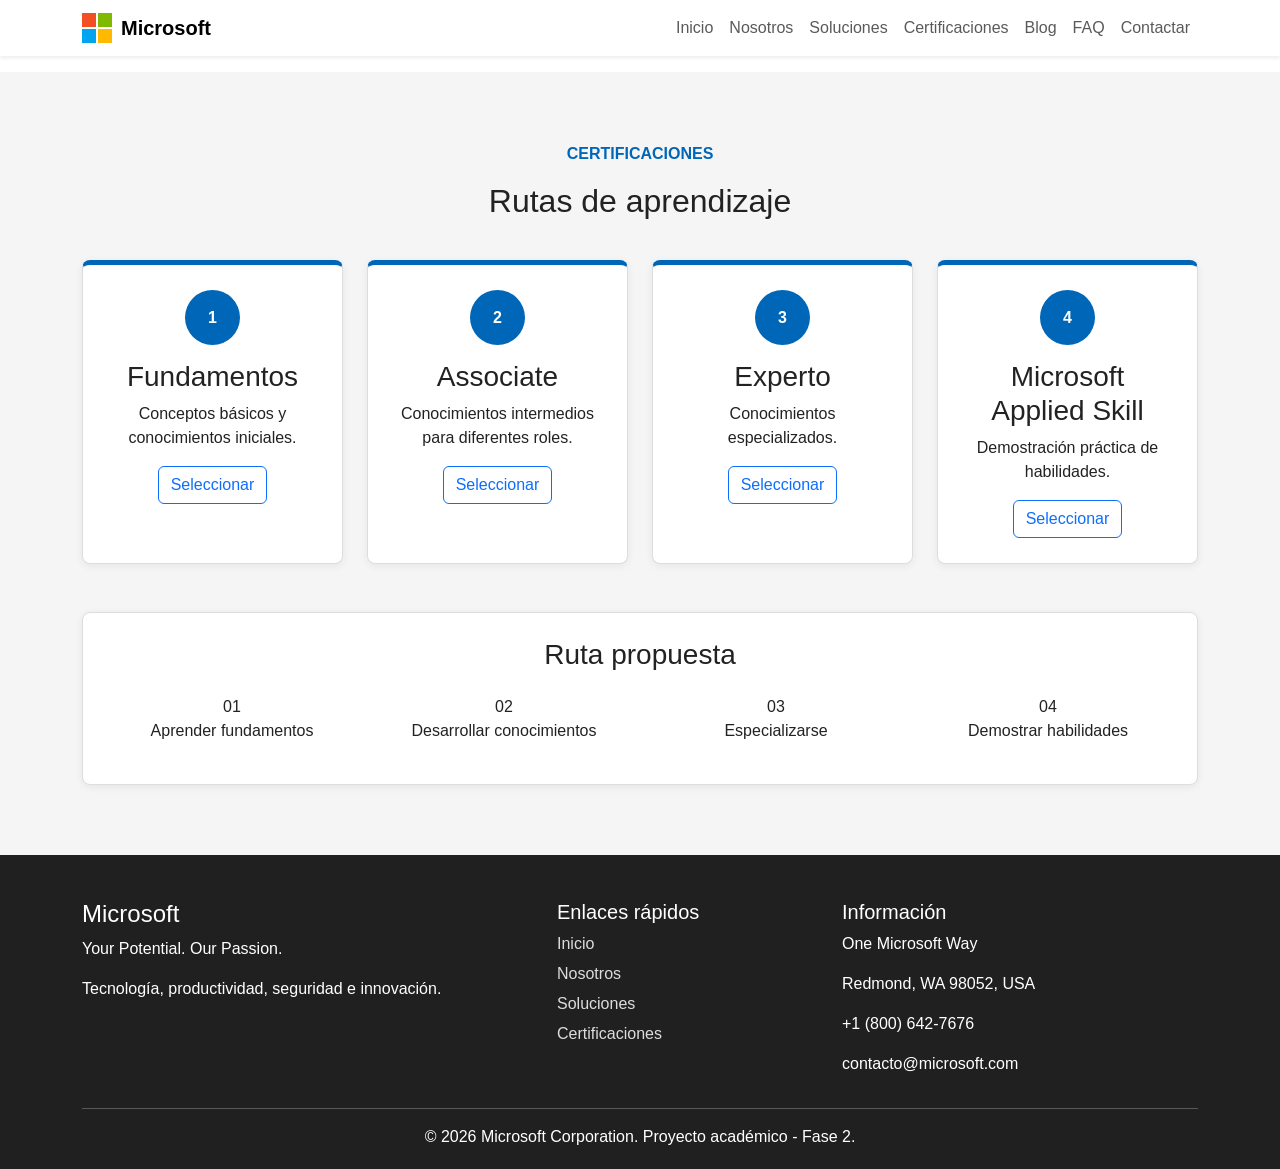
==== certificaciones.html @ e2e1c402 "Primer Commit" ====
<!DOCTYPE html>
<html lang="es">

<head>
    <meta charset="UTF-8">
    <meta name="viewport" content="width=device-width, initial-scale=1.0">
    <title>Certificaciones | Microsoft</title>
    <link href="https://cdn.jsdelivr.net/npm/bootstrap@5.3.3/dist/css/bootstrap.min.css" rel="stylesheet">
    <link href="https://cdn.jsdelivr.net/npm/bootstrap-icons@1.11.3/font/bootstrap-icons.css" rel="stylesheet">
    <link rel="stylesheet" href="public/css/estilosGenerales.css">
    <link rel="stylesheet" href="public/css/certificaciones.css">
</head>

<body>
    <header>
        <nav class="navbar navbar-expand-lg navbar-light bg-white shadow-sm fixed-top">
            <div class="container"><a class="navbar-brand d-flex align-items-center" href="index.html">
                    <div class="logoMicrosoft"><span class="rojo"></span><span class="verde"></span><span
                            class="azul"></span><span class="amarillo"></span></div><strong>Microsoft</strong>
                </a><button class="navbar-toggler" type="button" data-bs-toggle="collapse"
                    data-bs-target="#menuPrincipal"><span class="navbar-toggler-icon"></span></button>
                <div class="collapse navbar-collapse" id="menuPrincipal">
                    <ul class="navbar-nav ms-auto">
                        <li class="nav-item"><a class="nav-link" href="index.html">Inicio</a></li>
                        <li class="nav-item"><a class="nav-link" href="nosotros.html">Nosotros</a></li>
                        <li class="nav-item"><a class="nav-link" href="soluciones.html">Soluciones</a></li>
                        <li class="nav-item"><a class="nav-link" href="certificaciones.html">Certificaciones</a></li>
                        <li class="nav-item"><a class="nav-link" href="blog.html">Blog</a></li>
                        <li class="nav-item"><a class="nav-link" href="faq.html">FAQ</a></li>
                        <li class="nav-item"><a class="nav-link" href="contacto.html">Contactar</a></li>
                    </ul>
                </div>
            </div>
        </nav>
    </header>
    <main>
        <section class="seccion seccionGris">
            <div class="container">
                <div class="tituloSeccion">
                    <p>CERTIFICACIONES</p>
                    <h2>Rutas de aprendizaje</h2>
                </div>
                <div class="row g-4">
                    <div class="col-md-6 col-lg-3">
                        <article class="tarjeta nivelCard">
                            <div class="nivelNumero">1</div>
                            <h3>Fundamentos</h3>
                            <p>Conceptos básicos y conocimientos iniciales.</p><button
                                class="btn btn-outline-primary botonCertificacion">Seleccionar</button>
                        </article>
                    </div>
                    <div class="col-md-6 col-lg-3">
                        <article class="tarjeta nivelCard">
                            <div class="nivelNumero">2</div>
                            <h3>Associate</h3>
                            <p>Conocimientos intermedios para diferentes roles.</p><button
                                class="btn btn-outline-primary botonCertificacion">Seleccionar</button>
                        </article>
                    </div>
                    <div class="col-md-6 col-lg-3">
                        <article class="tarjeta nivelCard">
                            <div class="nivelNumero">3</div>
                            <h3>Experto</h3>
                            <p>Conocimientos especializados.</p><button
                                class="btn btn-outline-primary botonCertificacion">Seleccionar</button>
                        </article>
                    </div>
                    <div class="col-md-6 col-lg-3">
                        <article class="tarjeta nivelCard">
                            <div class="nivelNumero">4</div>
                            <h3>Microsoft Applied Skill</h3>
                            <p>Demostración práctica de habilidades.</p><button
                                class="btn btn-outline-primary botonCertificacion">Seleccionar</button>
                        </article>
                    </div>
                </div>
                <div class="tarjeta rutaCertificacion mt-5">
                    <h3 class="text-center">Ruta propuesta</h3>
                    <div class="row text-center">
                        <div class="col-md-3 p-3">01<br>Aprender fundamentos</div>
                        <div class="col-md-3 p-3">02<br>Desarrollar conocimientos</div>
                        <div class="col-md-3 p-3">03<br>Especializarse</div>
                        <div class="col-md-3 p-3">04<br>Demostrar habilidades</div>
                    </div>
                </div>
            </div>
        </section>
    </main>
    <footer class="footer">
        <div class="container">
            <div class="row g-4">
                <div class="col-md-5">
                    <h4>Microsoft</h4>
                    <p>Your Potential. Our Passion.</p>
                    <p>Tecnología, productividad, seguridad e innovación.</p>
                </div>
                <div class="col-md-3">
                    <h5>Enlaces rápidos</h5><a href="index.html">Inicio</a><a href="nosotros.html">Nosotros</a><a
                        href="soluciones.html">Soluciones</a><a href="certificaciones.html">Certificaciones</a>
                </div>
                <div class="col-md-4">
                    <h5>Información</h5>
                    <p>One Microsoft Way</p>
                    <p>Redmond, WA 98052, USA</p>
                    <p>+1 (800) 642-7676</p>
                    <p>contacto@microsoft.com</p>
                </div>
            </div>
            <hr>
            <p class="text-center mb-0">© 2026 Microsoft Corporation. Proyecto académico - Fase 2.</p>
        </div>
    </footer>
    <script src="https://cdn.jsdelivr.net/npm/bootstrap@5.3.3/dist/js/bootstrap.bundle.min.js"></script>
    <script src="public/js/app.js"></script>
    <script src="public/js/certificaciones.js"></script>
</body>

</html>
---- public/css/estilosGenerales.css ----
/* Estilos compartidos */
:root {
    --rojoMicrosoft: #F25022;
    --verdeMicrosoft: #7FBA00;
    --azulMicrosoft: #00A4EF;
    --amarilloMicrosoft: #FFB900;
    --azulBoton: #0067b8;
    --grisClaro: #f5f5f5
}

* {
    box-sizing: border-box
}

body {
    font-family: "Segoe UI", Arial, sans-serif;
    margin: 0;
    padding-top: 72px;
    color: #222
}

.seccion {
    padding: 70px 0
}

.seccionGris {
    background: var(--grisClaro)
}

.tituloSeccion {
    text-align: center;
    margin-bottom: 40px
}

.tituloSeccion p {
    color: var(--azulBoton);
    font-weight: bold
}

.tarjeta {
    height: 100%;
    padding: 25px;
    background: #fff;
    border: 1px solid #ddd;
    border-radius: 8px;
    box-shadow: 0 2px 8px #0001
}

.tarjetaIcono {
    font-size: 35px;
    color: var(--azulBoton)
}

.btn-primary {
    background: var(--azulBoton);
    border-color: var(--azulBoton)
}

.logoMicrosoft {
    display: grid;
    grid-template-columns: 14px 14px;
    grid-template-rows: 14px 14px;
    gap: 2px;
    margin-right: 9px
}

.logoMicrosoft span {
    display: block
}

.rojo {
    background: var(--rojoMicrosoft)
}

.verde {
    background: var(--verdeMicrosoft)
}

.azul {
    background: var(--azulMicrosoft)
}

.amarillo {
    background: var(--amarilloMicrosoft)
}

.footer {
    background: #202020;
    color: #fff;
    padding: 45px 0 20px
}

.footer a {
    display: block;
    color: #ddd;
    text-decoration: none;
    margin-bottom: 6px
}

@media(max-width:768px) {
    body {
        padding-top: 68px
    }

    .seccion {
        padding: 50px 0
    }
}
---- public/css/certificaciones.css ----
/* Estilos exclusivos de Certificaciones */
.nivelCard {
    text-align: center;
    border-top: 5px solid var(--azulBoton)
}

.nivelNumero {
    width: 55px;
    height: 55px;
    margin: 0 auto 15px;
    border-radius: 50%;
    background: var(--azulBoton);
    color: #fff;
    display: flex;
    align-items: center;
    justify-content: center;
    font-weight: bold
}

.rutaCertificacion {
    margin-top: 40px
}
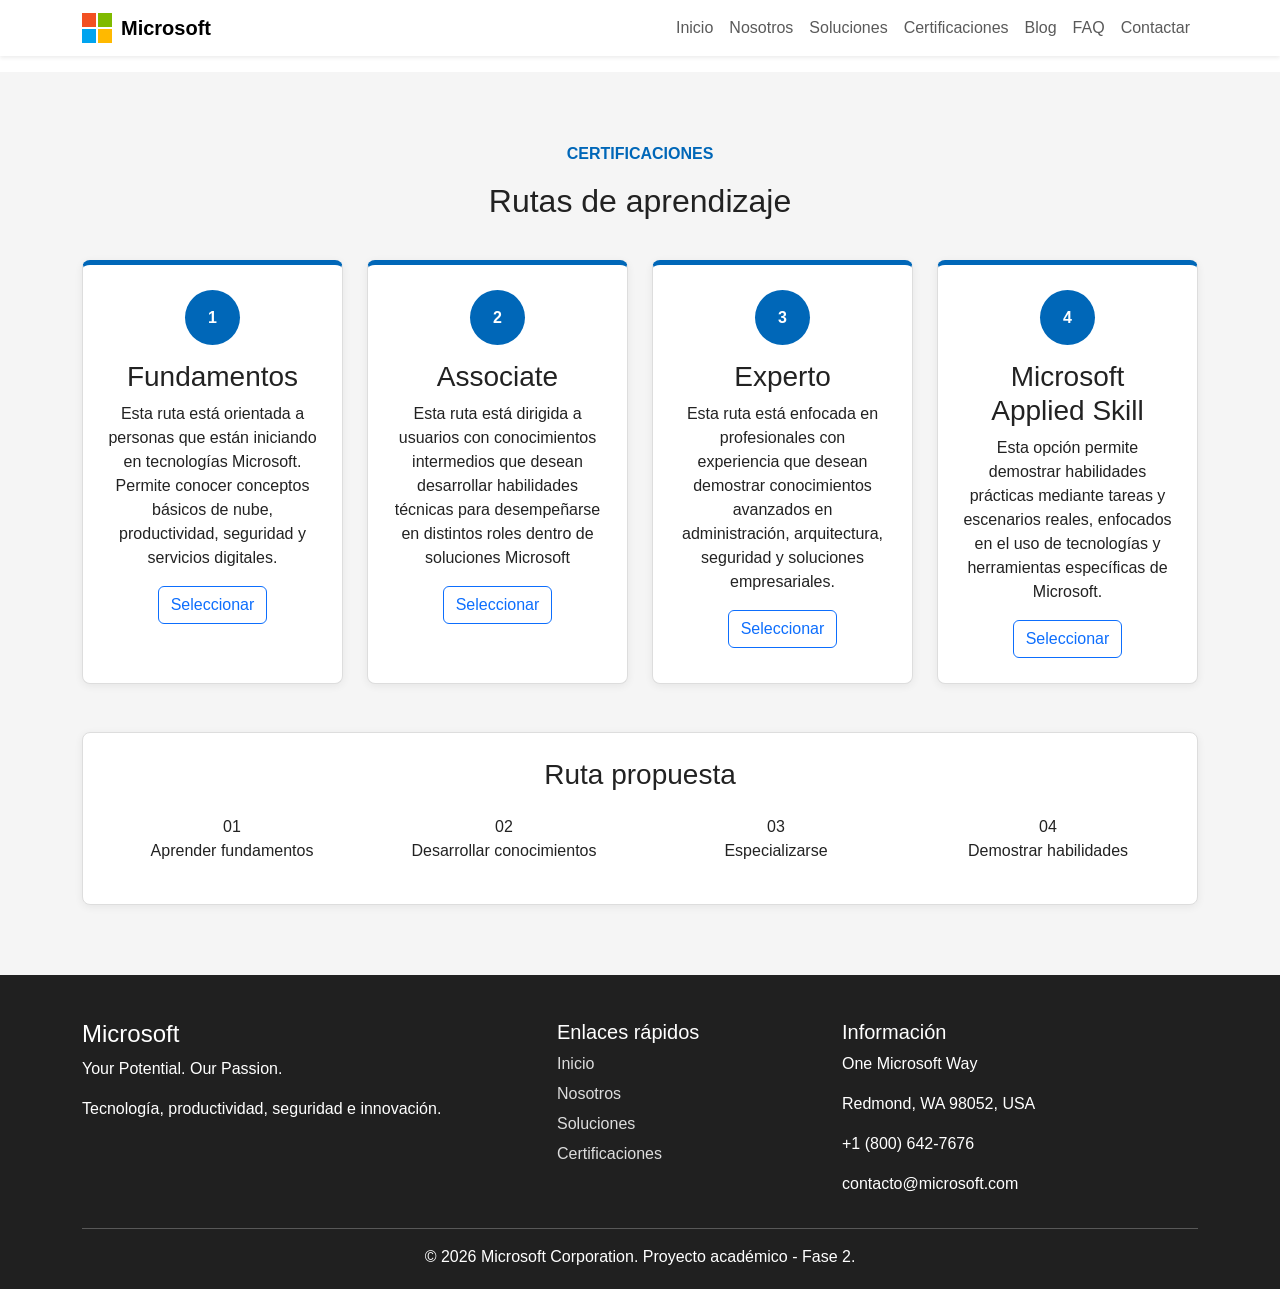
==== commit 576852fe: "Correcciones Sprint III" ====
--- a/certificaciones.html
+++ b/certificaciones.html
@@ -45,7 +45,8 @@
                         <article class="tarjeta nivelCard">
                             <div class="nivelNumero">1</div>
                             <h3>Fundamentos</h3>
-                            <p>Conceptos básicos y conocimientos iniciales.</p><button
+                            <p>Esta ruta está orientada a personas que están iniciando en tecnologías Microsoft.
+                               Permite conocer conceptos básicos de nube, productividad, seguridad y servicios digitales.</p><button
                                 class="btn btn-outline-primary botonCertificacion">Seleccionar</button>
                         </article>
                     </div>
@@ -53,7 +54,8 @@
                         <article class="tarjeta nivelCard">
                             <div class="nivelNumero">2</div>
                             <h3>Associate</h3>
-                            <p>Conocimientos intermedios para diferentes roles.</p><button
+                            <p>Esta ruta está dirigida a usuarios con conocimientos intermedios que desean desarrollar
+                               habilidades técnicas para desempeñarse en distintos roles dentro de soluciones Microsoft</p><button
                                 class="btn btn-outline-primary botonCertificacion">Seleccionar</button>
                         </article>
                     </div>
@@ -61,7 +63,8 @@
                         <article class="tarjeta nivelCard">
                             <div class="nivelNumero">3</div>
                             <h3>Experto</h3>
-                            <p>Conocimientos especializados.</p><button
+                            <p>Esta ruta está enfocada en profesionales con experiencia que desean demostrar
+                               conocimientos avanzados en administración, arquitectura, seguridad y soluciones empresariales.</p></p><button
                                 class="btn btn-outline-primary botonCertificacion">Seleccionar</button>
                         </article>
                     </div>
@@ -69,7 +72,8 @@
                         <article class="tarjeta nivelCard">
                             <div class="nivelNumero">4</div>
                             <h3>Microsoft Applied Skill</h3>
-                            <p>Demostración práctica de habilidades.</p><button
+                            <p>Esta opción permite demostrar habilidades prácticas mediante tareas y escenarios reales,
+                               enfocados en el uso de tecnologías y herramientas específicas de Microsoft.</p><button
                                 class="btn btn-outline-primary botonCertificacion">Seleccionar</button>
                         </article>
                     </div>
